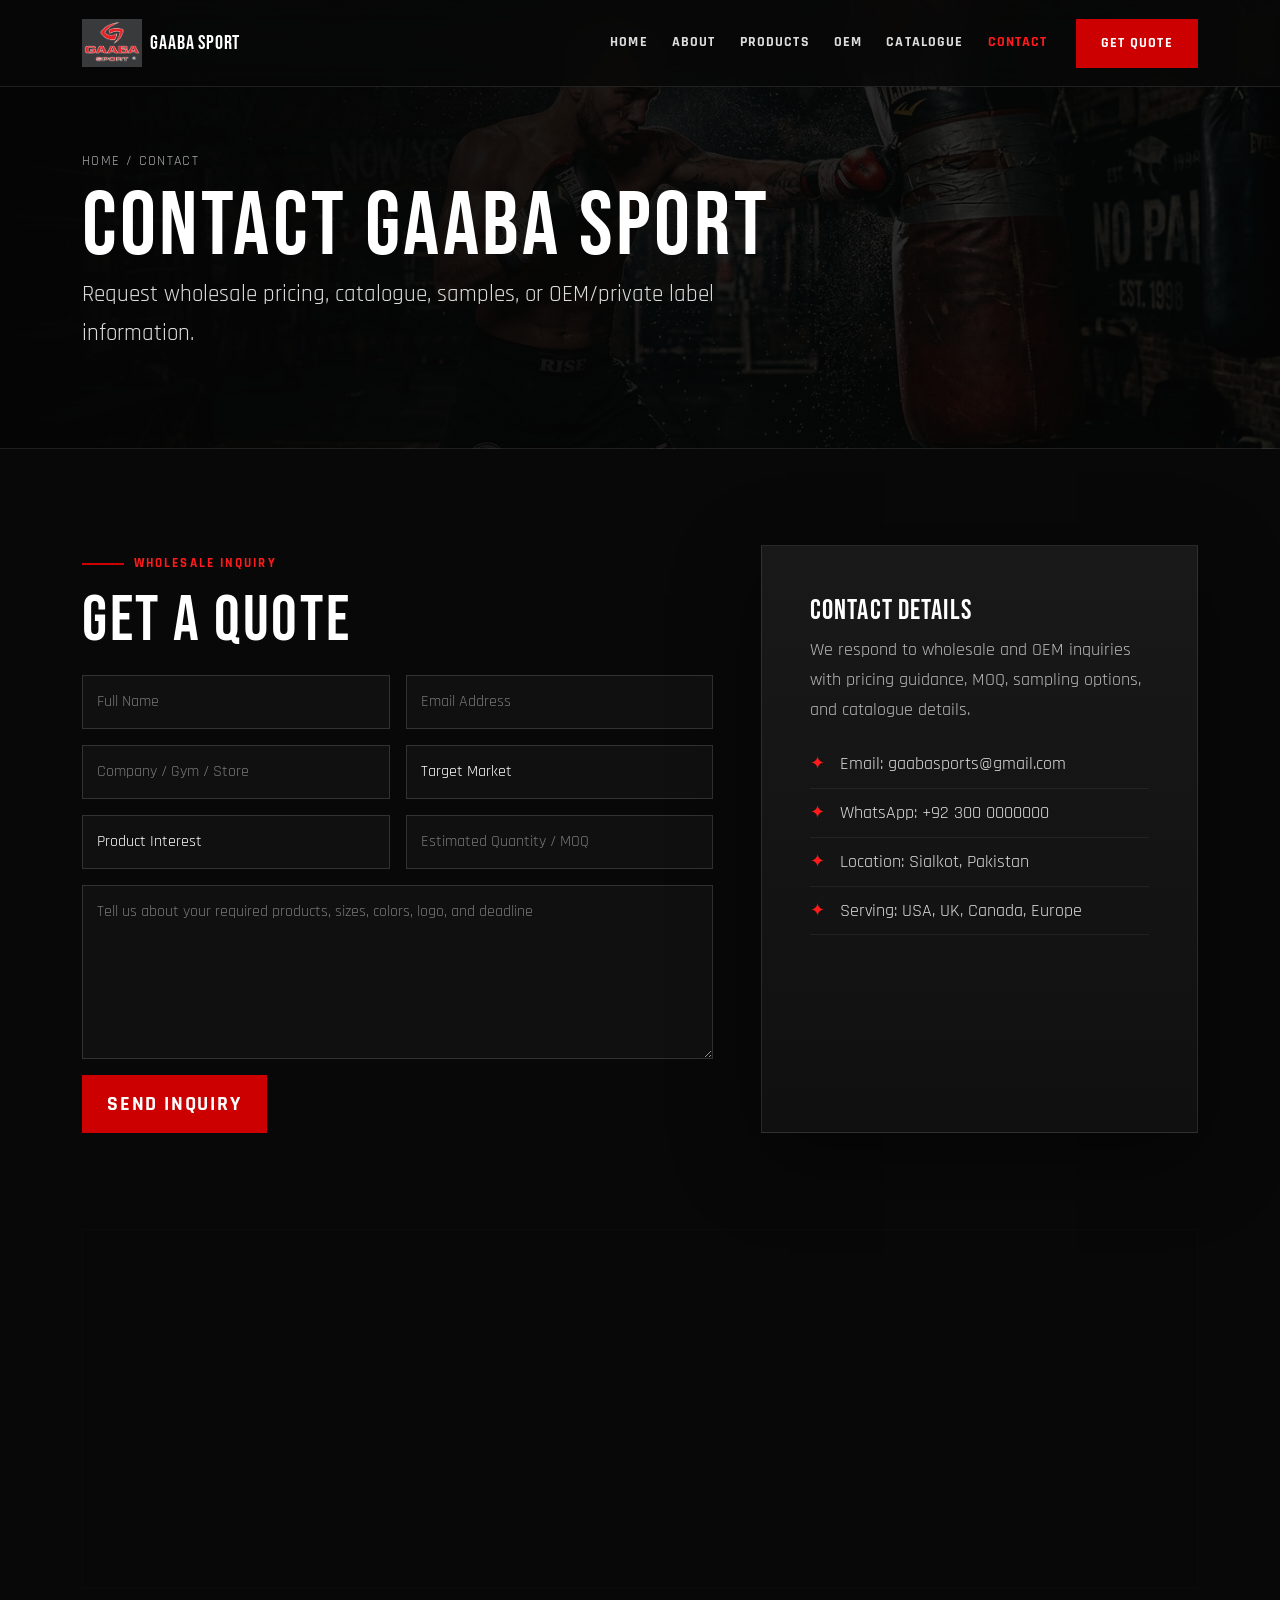
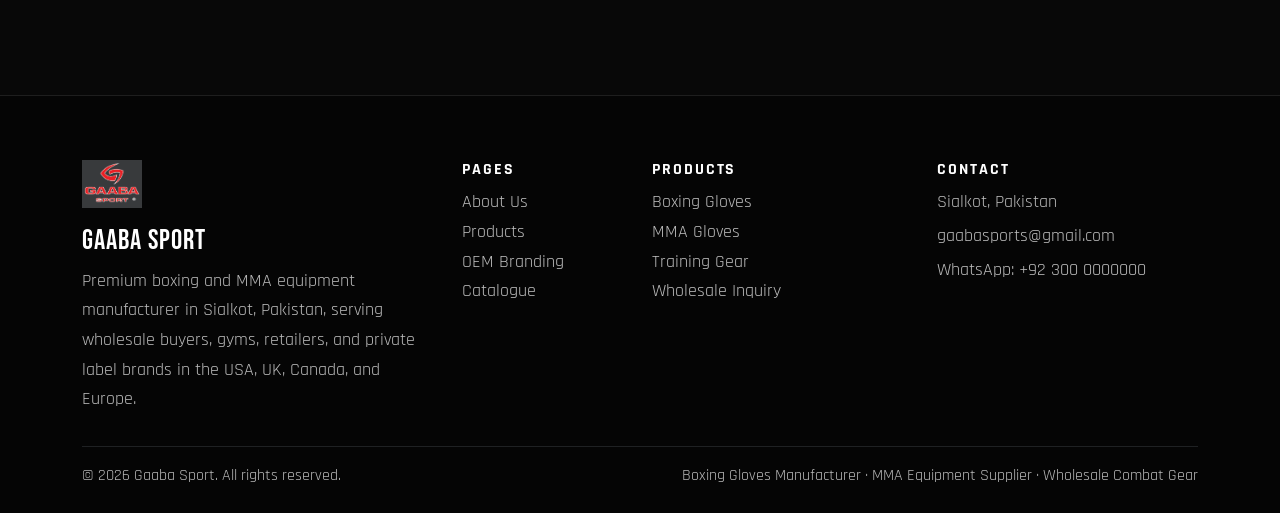
==== contact.html @ f92adbb5 "Add files via upload" ====
<!doctype html>
<html lang="en">
<head><meta charset="utf-8"><meta name="viewport" content="width=device-width, initial-scale=1"><link rel="icon" href="img/logo.png"><link rel="preconnect" href="https://fonts.googleapis.com"><link rel="preconnect" href="https://fonts.gstatic.com" crossorigin><link href="https://fonts.googleapis.com/css2?family=Bebas+Neue&family=Crimson+Pro:ital,wght@0,400;0,600;1,400&family=Rajdhani:wght@400;500;600;700&display=swap" rel="stylesheet"><link href="https://cdn.jsdelivr.net/npm/bootstrap@5.3.3/dist/css/bootstrap.min.css" rel="stylesheet"><link rel="stylesheet" href="css/style.css"><title>Contact Gaaba Sport | Wholesale Boxing Gear Inquiry</title><meta name="description" content="Contact Gaaba Sport for wholesale boxing gloves, MMA equipment supplier pricing, catalogue, samples, MOQ, and OEM branding inquiries."></head>
<body><nav class="navbar navbar-expand-lg fixed-top navbar-dark"><div class="container"><a class="navbar-brand d-flex align-items-center gap-2" href="index.html"><img src="img/logo.png" class="logo" alt="Gaaba Sport logo"><span>Gaaba Sport</span></a><button class="navbar-toggler" type="button" data-bs-toggle="collapse" data-bs-target="#nav"><span class="navbar-toggler-icon"></span></button><div class="collapse navbar-collapse" id="nav"><ul class="navbar-nav ms-auto align-items-lg-center"><li class="nav-item"><a class="nav-link" href="index.html">Home</a></li><li class="nav-item"><a class="nav-link" href="about.html">About</a></li><li class="nav-item"><a class="nav-link" href="products.html">Products</a></li><li class="nav-item"><a class="nav-link" href="oem.html">OEM</a></li><li class="nav-item"><a class="nav-link" href="catalogue.html">Catalogue</a></li><li class="nav-item"><a class="nav-link" href="contact.html">Contact</a></li><li class="nav-item ms-lg-3"><a class="btn btn-gs btn-sm" href="contact.html">Get Quote</a></li></ul></div></div></nav><header class="page-hero"><div class="container"><div class="crumb">Home / Contact</div><h1 class="display-title mt-3">Contact Gaaba Sport</h1><p class="lead-xl col-lg-8">Request wholesale pricing, catalogue, samples, or OEM/private label information.</p></div></header><section class="section"><div class="container"><div class="row g-5"><div class="col-lg-7"><span class="eyebrow">Wholesale Inquiry</span><h2 class="section-title mt-3">Get a quote</h2><form class="row g-3 mt-2"><div class="col-md-6"><input class="form-control" placeholder="Full Name" required></div><div class="col-md-6"><input type="email" class="form-control" placeholder="Email Address" required></div><div class="col-md-6"><input class="form-control" placeholder="Company / Gym / Store"></div><div class="col-md-6"><select class="form-select"><option selected>Target Market</option><option>USA</option><option>UK</option><option>Canada</option><option>Europe</option><option>Other</option></select></div><div class="col-md-6"><select class="form-select"><option selected>Product Interest</option><option>Boxing Gloves</option><option>MMA Gloves</option><option>Training Gear</option><option>OEM Custom Branding</option></select></div><div class="col-md-6"><input class="form-control" placeholder="Estimated Quantity / MOQ"></div><div class="col-12"><textarea class="form-control" rows="6" placeholder="Tell us about your required products, sizes, colors, logo, and deadline"></textarea></div><div class="col-12"><button type="submit" class="btn btn-gs btn-lg">Send Inquiry</button></div></form></div><div class="col-lg-5"><div class="card-gs p-4 p-lg-5"><h3>Contact Details</h3><p class="text-muted2">We respond to wholesale and OEM inquiries with pricing guidance, MOQ, sampling options, and catalogue details.</p><ul class="feature-list"><li>Email: <a href="mailto:gaabasports@gmail.com">gaabasports@gmail.com</a></li><li>WhatsApp: <a href="https://wa.me/923000000000">+92 300 0000000</a></li><li>Location: Sialkot, Pakistan</li><li>Serving: USA, UK, Canada, Europe</li></ul></div></div></div></div></section><section class="section pt-0"><div class="container"><iframe class="map w-100" loading="lazy" allowfullscreen src="https://www.google.com/maps?q=Sialkot%2C%20Pakistan&output=embed" title="Gaaba Sport Sialkot Pakistan map"></iframe></div></section><footer class="footer"><div class="container"><div class="row g-4"><div class="col-lg-4"><img src="img/logo.png" class="logo mb-3" alt="Gaaba Sport logo"><h3 class="font-display">Gaaba Sport</h3><p class="text-muted2">Premium boxing and MMA equipment manufacturer in Sialkot, Pakistan, serving wholesale buyers, gyms, retailers, and private label brands in the USA, UK, Canada, and Europe.</p></div><div class="col-6 col-lg-2"><h6 class="small-title">Pages</h6><p><a href="about.html">About Us</a><br><a href="products.html">Products</a><br><a href="oem.html">OEM Branding</a><br><a href="catalogue.html">Catalogue</a></p></div><div class="col-6 col-lg-3"><h6 class="small-title">Products</h6><p><a href="products.html#boxing">Boxing Gloves</a><br><a href="products.html#mma">MMA Gloves</a><br><a href="products.html#training">Training Gear</a><br><a href="contact.html">Wholesale Inquiry</a></p></div><div class="col-lg-3"><h6 class="small-title">Contact</h6><p class="text-muted2 mb-1">Sialkot, Pakistan</p><p class="mb-1"><a href="mailto:gaabasports@gmail.com">gaabasports@gmail.com</a></p><p><a href="https://wa.me/923000000000">WhatsApp: +92 300 0000000</a></p></div></div><hr class="border-secondary"><div class="d-flex flex-column flex-md-row justify-content-between small text-muted2"><span>© 2026 Gaaba Sport. All rights reserved.</span><span>Boxing Gloves Manufacturer · MMA Equipment Supplier · Wholesale Combat Gear</span></div></div></footer><script src="https://cdn.jsdelivr.net/npm/bootstrap@5.3.3/dist/js/bootstrap.bundle.min.js"></script><script>document.querySelectorAll('.nav-link').forEach(a=>{const p=location.pathname.split('/').pop()||'index.html';if(a.getAttribute('href')===p)a.classList.add('active')})</script></body>
</html>
---- css/style.css ----
/* Gaaba Sport — Premium Combat Sports Website */
:root{--bg:#080808;--bg2:#111;--card:#151515;--muted:#b9b9b9;--text:#fff;--red:#CC0000;--red2:#ff1b1b;--line:rgba(255,255,255,.1);--gold:#c9a45c;--shadow:0 24px 80px rgba(0,0,0,.45)}
*{box-sizing:border-box}html{scroll-behavior:smooth}body{margin:0;background:var(--bg);color:var(--text);font-family:'Rajdhani',sans-serif;font-size:18px;line-height:1.65;overflow-x:hidden}a{color:inherit;text-decoration:none}img{max-width:100%;height:auto}.font-display,h1,h2,h3,h4,.navbar-brand{font-family:'Bebas Neue',sans-serif;letter-spacing:.04em}.font-serif{font-family:'Crimson Pro',serif}.text-red{color:var(--red2)}.text-muted2{color:var(--muted)}.section{padding:96px 0}.section-sm{padding:64px 0}.eyebrow{display:inline-flex;gap:10px;align-items:center;color:var(--red2);text-transform:uppercase;font-weight:700;letter-spacing:.16em;font-size:.82rem}.eyebrow:before{content:"";width:42px;height:2px;background:var(--red)}.display-title{font-size:clamp(3rem,7vw,6.8rem);line-height:.88;text-transform:uppercase}.section-title{font-size:clamp(2.4rem,5vw,4.4rem);line-height:.95;text-transform:uppercase}.lead-xl{font-size:clamp(1.15rem,2vw,1.45rem);color:#ddd}.navbar{background:rgba(8,8,8,.82);backdrop-filter:blur(16px);border-bottom:1px solid var(--line);padding:14px 0}.navbar .nav-link{font-weight:700;text-transform:uppercase;letter-spacing:.08em;color:#ddd!important;font-size:.9rem;margin:0 4px}.navbar .nav-link:hover,.navbar .nav-link.active{color:var(--red2)!important}.logo{height:48px;width:auto}.btn-gs{border:1px solid var(--red);background:var(--red);color:#fff;border-radius:0;padding:13px 24px;font-weight:800;text-transform:uppercase;letter-spacing:.09em;transition:.25s}.btn-gs:hover{background:#fff;border-color:#fff;color:#090909;transform:translateY(-2px)}.btn-outline-gs{border:1px solid rgba(255,255,255,.28);background:transparent;color:#fff;border-radius:0;padding:13px 24px;font-weight:800;text-transform:uppercase;letter-spacing:.09em;transition:.25s}.btn-outline-gs:hover{border-color:var(--red);background:var(--red);color:#fff;transform:translateY(-2px)}.hero{min-height:92vh;display:flex;align-items:center;position:relative;background:linear-gradient(90deg,rgba(0,0,0,.95),rgba(0,0,0,.68),rgba(0,0,0,.25)),url('../img/hero-bg.jpg') center/cover no-repeat}.hero:after{content:"";position:absolute;inset:auto 0 0;height:160px;background:linear-gradient(transparent,var(--bg))}.hero .container{position:relative;z-index:2}.stat{border-left:2px solid var(--red);padding-left:18px}.stat strong{font-family:'Bebas Neue';font-size:3rem;line-height:1}.card-gs{background:linear-gradient(180deg,#191919,#101010);border:1px solid var(--line);box-shadow:var(--shadow);height:100%;transition:.3s}.card-gs:hover{transform:translateY(-8px);border-color:rgba(204,0,0,.55)}.product-img{aspect-ratio:1/1;background:radial-gradient(circle at center,#2b2b2b,#0d0d0d);display:flex;align-items:center;justify-content:center;overflow:hidden;border-bottom:1px solid var(--line)}.product-img img{width:88%;height:88%;object-fit:contain;transition:.35s}.card-gs:hover .product-img img{transform:scale(1.06)}.badge-moq{background:rgba(204,0,0,.16);color:#ff3c3c;border:1px solid rgba(204,0,0,.45);font-weight:800;letter-spacing:.08em}.feature-list{list-style:none;padding:0;margin:0}.feature-list li{padding:9px 0 9px 30px;position:relative;border-bottom:1px solid rgba(255,255,255,.06);color:#ddd}.feature-list li:before{content:"✦";position:absolute;left:0;color:var(--red2)}.cta-band{background:linear-gradient(135deg,rgba(204,0,0,.9),rgba(70,0,0,.9)),url('../img/cta-bg.jpg') center/cover;border:1px solid rgba(255,255,255,.12);box-shadow:var(--shadow)}.page-hero{padding:150px 0 80px;background:linear-gradient(90deg,#050505,rgba(5,5,5,.78)),url('../img/page-hero.jpg') center/cover no-repeat;border-bottom:1px solid var(--line)}.crumb{color:#aaa;text-transform:uppercase;letter-spacing:.1em;font-size:.85rem}.icon-box{width:54px;height:54px;border:1px solid rgba(204,0,0,.6);display:grid;place-items:center;color:var(--red2);font-size:1.35rem}.form-control,.form-select{background:#101010;border:1px solid rgba(255,255,255,.14);border-radius:0;color:#fff;padding:14px}.form-control:focus,.form-select:focus{background:#101010;color:#fff;border-color:var(--red);box-shadow:0 0 0 .2rem rgba(204,0,0,.18)}.form-control::placeholder{color:#777}.footer{background:#050505;border-top:1px solid var(--line);padding:64px 0 24px}.footer a{color:#bbb}.footer a:hover{color:var(--red2)}.small-title{text-transform:uppercase;letter-spacing:.12em;font-weight:800;color:#fff}.step{counter-increment:step;position:relative;padding-left:72px}.step:before{content:counter(step,decimal-leading-zero);position:absolute;left:0;top:0;font-family:'Bebas Neue';font-size:2.8rem;color:var(--red2);line-height:1}.table-dark-gs{--bs-table-bg:#101010;--bs-table-border-color:rgba(255,255,255,.12);color:#ddd}.map{min-height:360px;border:1px solid var(--line);filter:grayscale(1) invert(.9) contrast(.9)}@media(max-width:991px){.section{padding:72px 0}.hero{min-height:780px}.navbar-collapse{padding:18px 0}.display-title{font-size:4.2rem}.logo{height:42px}}@media(max-width:575px){body{font-size:16px}.display-title{font-size:3.35rem}.section-title{font-size:2.7rem}.btn-gs,.btn-outline-gs{width:100%;text-align:center;margin-bottom:10px}.page-hero{padding-top:125px}.hero{min-height:720px}}
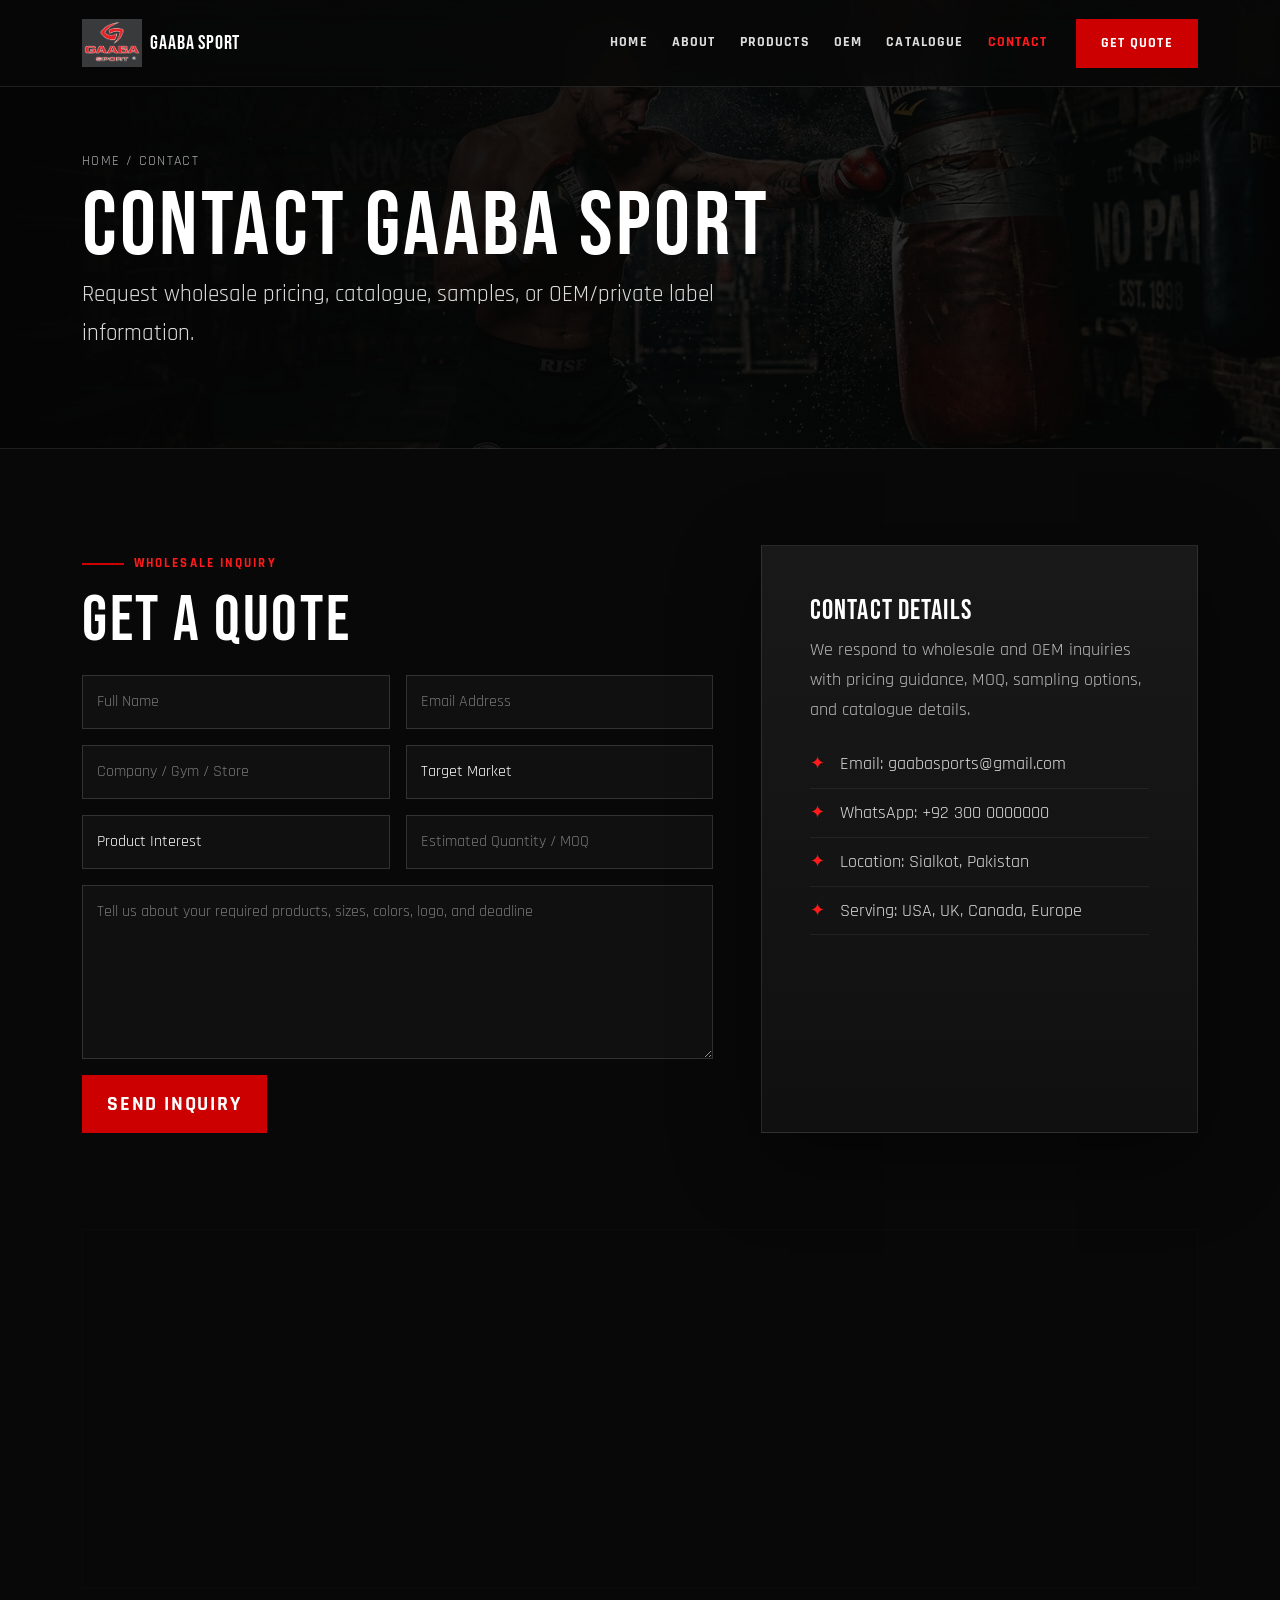
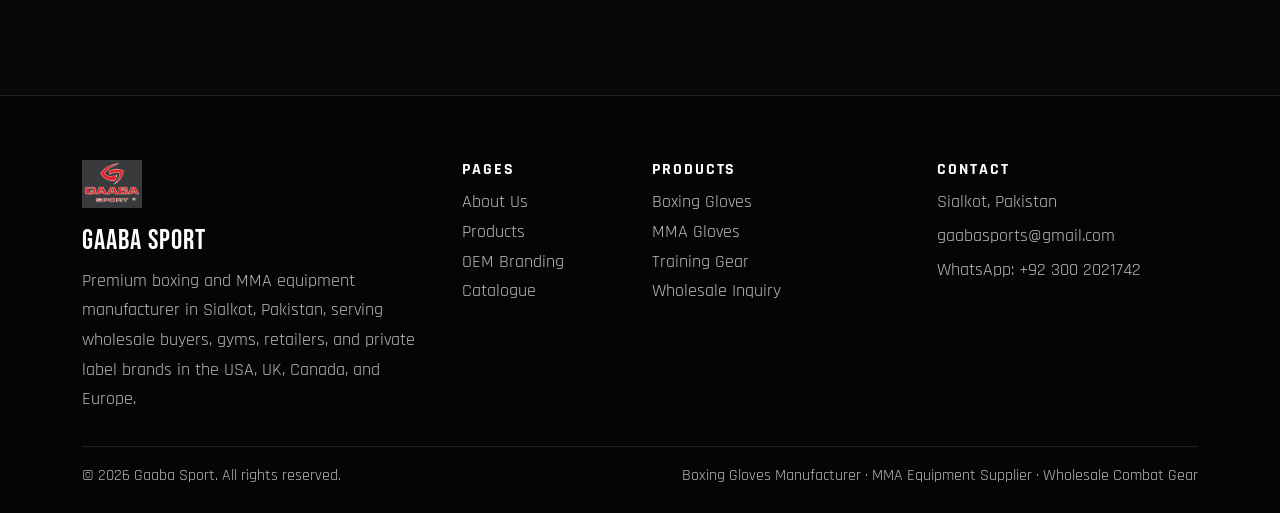
==== commit 1622b475: "Update contact.html" ====
--- a/contact.html
+++ b/contact.html
@@ -1,5 +1,5 @@
 <!doctype html>
 <html lang="en">
 <head><meta charset="utf-8"><meta name="viewport" content="width=device-width, initial-scale=1"><link rel="icon" href="img/logo.png"><link rel="preconnect" href="https://fonts.googleapis.com"><link rel="preconnect" href="https://fonts.gstatic.com" crossorigin><link href="https://fonts.googleapis.com/css2?family=Bebas+Neue&family=Crimson+Pro:ital,wght@0,400;0,600;1,400&family=Rajdhani:wght@400;500;600;700&display=swap" rel="stylesheet"><link href="https://cdn.jsdelivr.net/npm/bootstrap@5.3.3/dist/css/bootstrap.min.css" rel="stylesheet"><link rel="stylesheet" href="css/style.css"><title>Contact Gaaba Sport | Wholesale Boxing Gear Inquiry</title><meta name="description" content="Contact Gaaba Sport for wholesale boxing gloves, MMA equipment supplier pricing, catalogue, samples, MOQ, and OEM branding inquiries."></head>
-<body><nav class="navbar navbar-expand-lg fixed-top navbar-dark"><div class="container"><a class="navbar-brand d-flex align-items-center gap-2" href="index.html"><img src="img/logo.png" class="logo" alt="Gaaba Sport logo"><span>Gaaba Sport</span></a><button class="navbar-toggler" type="button" data-bs-toggle="collapse" data-bs-target="#nav"><span class="navbar-toggler-icon"></span></button><div class="collapse navbar-collapse" id="nav"><ul class="navbar-nav ms-auto align-items-lg-center"><li class="nav-item"><a class="nav-link" href="index.html">Home</a></li><li class="nav-item"><a class="nav-link" href="about.html">About</a></li><li class="nav-item"><a class="nav-link" href="products.html">Products</a></li><li class="nav-item"><a class="nav-link" href="oem.html">OEM</a></li><li class="nav-item"><a class="nav-link" href="catalogue.html">Catalogue</a></li><li class="nav-item"><a class="nav-link" href="contact.html">Contact</a></li><li class="nav-item ms-lg-3"><a class="btn btn-gs btn-sm" href="contact.html">Get Quote</a></li></ul></div></div></nav><header class="page-hero"><div class="container"><div class="crumb">Home / Contact</div><h1 class="display-title mt-3">Contact Gaaba Sport</h1><p class="lead-xl col-lg-8">Request wholesale pricing, catalogue, samples, or OEM/private label information.</p></div></header><section class="section"><div class="container"><div class="row g-5"><div class="col-lg-7"><span class="eyebrow">Wholesale Inquiry</span><h2 class="section-title mt-3">Get a quote</h2><form class="row g-3 mt-2"><div class="col-md-6"><input class="form-control" placeholder="Full Name" required></div><div class="col-md-6"><input type="email" class="form-control" placeholder="Email Address" required></div><div class="col-md-6"><input class="form-control" placeholder="Company / Gym / Store"></div><div class="col-md-6"><select class="form-select"><option selected>Target Market</option><option>USA</option><option>UK</option><option>Canada</option><option>Europe</option><option>Other</option></select></div><div class="col-md-6"><select class="form-select"><option selected>Product Interest</option><option>Boxing Gloves</option><option>MMA Gloves</option><option>Training Gear</option><option>OEM Custom Branding</option></select></div><div class="col-md-6"><input class="form-control" placeholder="Estimated Quantity / MOQ"></div><div class="col-12"><textarea class="form-control" rows="6" placeholder="Tell us about your required products, sizes, colors, logo, and deadline"></textarea></div><div class="col-12"><button type="submit" class="btn btn-gs btn-lg">Send Inquiry</button></div></form></div><div class="col-lg-5"><div class="card-gs p-4 p-lg-5"><h3>Contact Details</h3><p class="text-muted2">We respond to wholesale and OEM inquiries with pricing guidance, MOQ, sampling options, and catalogue details.</p><ul class="feature-list"><li>Email: <a href="mailto:gaabasports@gmail.com">gaabasports@gmail.com</a></li><li>WhatsApp: <a href="https://wa.me/923000000000">+92 300 0000000</a></li><li>Location: Sialkot, Pakistan</li><li>Serving: USA, UK, Canada, Europe</li></ul></div></div></div></div></section><section class="section pt-0"><div class="container"><iframe class="map w-100" loading="lazy" allowfullscreen src="https://www.google.com/maps?q=Sialkot%2C%20Pakistan&output=embed" title="Gaaba Sport Sialkot Pakistan map"></iframe></div></section><footer class="footer"><div class="container"><div class="row g-4"><div class="col-lg-4"><img src="img/logo.png" class="logo mb-3" alt="Gaaba Sport logo"><h3 class="font-display">Gaaba Sport</h3><p class="text-muted2">Premium boxing and MMA equipment manufacturer in Sialkot, Pakistan, serving wholesale buyers, gyms, retailers, and private label brands in the USA, UK, Canada, and Europe.</p></div><div class="col-6 col-lg-2"><h6 class="small-title">Pages</h6><p><a href="about.html">About Us</a><br><a href="products.html">Products</a><br><a href="oem.html">OEM Branding</a><br><a href="catalogue.html">Catalogue</a></p></div><div class="col-6 col-lg-3"><h6 class="small-title">Products</h6><p><a href="products.html#boxing">Boxing Gloves</a><br><a href="products.html#mma">MMA Gloves</a><br><a href="products.html#training">Training Gear</a><br><a href="contact.html">Wholesale Inquiry</a></p></div><div class="col-lg-3"><h6 class="small-title">Contact</h6><p class="text-muted2 mb-1">Sialkot, Pakistan</p><p class="mb-1"><a href="mailto:gaabasports@gmail.com">gaabasports@gmail.com</a></p><p><a href="https://wa.me/923000000000">WhatsApp: +92 300 0000000</a></p></div></div><hr class="border-secondary"><div class="d-flex flex-column flex-md-row justify-content-between small text-muted2"><span>© 2026 Gaaba Sport. All rights reserved.</span><span>Boxing Gloves Manufacturer · MMA Equipment Supplier · Wholesale Combat Gear</span></div></div></footer><script src="https://cdn.jsdelivr.net/npm/bootstrap@5.3.3/dist/js/bootstrap.bundle.min.js"></script><script>document.querySelectorAll('.nav-link').forEach(a=>{const p=location.pathname.split('/').pop()||'index.html';if(a.getAttribute('href')===p)a.classList.add('active')})</script></body>
-</html>+<body><nav class="navbar navbar-expand-lg fixed-top navbar-dark"><div class="container"><a class="navbar-brand d-flex align-items-center gap-2" href="index.html"><img src="img/logo.png" class="logo" alt="Gaaba Sport logo"><span>Gaaba Sport</span></a><button class="navbar-toggler" type="button" data-bs-toggle="collapse" data-bs-target="#nav"><span class="navbar-toggler-icon"></span></button><div class="collapse navbar-collapse" id="nav"><ul class="navbar-nav ms-auto align-items-lg-center"><li class="nav-item"><a class="nav-link" href="index.html">Home</a></li><li class="nav-item"><a class="nav-link" href="about.html">About</a></li><li class="nav-item"><a class="nav-link" href="products.html">Products</a></li><li class="nav-item"><a class="nav-link" href="oem.html">OEM</a></li><li class="nav-item"><a class="nav-link" href="catalogue.html">Catalogue</a></li><li class="nav-item"><a class="nav-link" href="contact.html">Contact</a></li><li class="nav-item ms-lg-3"><a class="btn btn-gs btn-sm" href="contact.html">Get Quote</a></li></ul></div></div></nav><header class="page-hero"><div class="container"><div class="crumb">Home / Contact</div><h1 class="display-title mt-3">Contact Gaaba Sport</h1><p class="lead-xl col-lg-8">Request wholesale pricing, catalogue, samples, or OEM/private label information.</p></div></header><section class="section"><div class="container"><div class="row g-5"><div class="col-lg-7"><span class="eyebrow">Wholesale Inquiry</span><h2 class="section-title mt-3">Get a quote</h2><form class="row g-3 mt-2"><div class="col-md-6"><input class="form-control" placeholder="Full Name" required></div><div class="col-md-6"><input type="email" class="form-control" placeholder="Email Address" required></div><div class="col-md-6"><input class="form-control" placeholder="Company / Gym / Store"></div><div class="col-md-6"><select class="form-select"><option selected>Target Market</option><option>USA</option><option>UK</option><option>Canada</option><option>Europe</option><option>Other</option></select></div><div class="col-md-6"><select class="form-select"><option selected>Product Interest</option><option>Boxing Gloves</option><option>MMA Gloves</option><option>Training Gear</option><option>OEM Custom Branding</option></select></div><div class="col-md-6"><input class="form-control" placeholder="Estimated Quantity / MOQ"></div><div class="col-12"><textarea class="form-control" rows="6" placeholder="Tell us about your required products, sizes, colors, logo, and deadline"></textarea></div><div class="col-12"><button type="submit" class="btn btn-gs btn-lg">Send Inquiry</button></div></form></div><div class="col-lg-5"><div class="card-gs p-4 p-lg-5"><h3>Contact Details</h3><p class="text-muted2">We respond to wholesale and OEM inquiries with pricing guidance, MOQ, sampling options, and catalogue details.</p><ul class="feature-list"><li>Email: <a href="mailto:gaabasports@gmail.com">gaabasports@gmail.com</a></li><li>WhatsApp: <a href="https://wa.me/923000000000">+92 300 0000000</a></li><li>Location: Sialkot, Pakistan</li><li>Serving: USA, UK, Canada, Europe</li></ul></div></div></div></div></section><section class="section pt-0"><div class="container"><iframe class="map w-100" loading="lazy" allowfullscreen src="https://www.google.com/maps?q=Sialkot%2C%20Pakistan&output=embed" title="Gaaba Sport Sialkot Pakistan map"></iframe></div></section><footer class="footer"><div class="container"><div class="row g-4"><div class="col-lg-4"><img src="img/logo.png" class="logo mb-3" alt="Gaaba Sport logo"><h3 class="font-display">Gaaba Sport</h3><p class="text-muted2">Premium boxing and MMA equipment manufacturer in Sialkot, Pakistan, serving wholesale buyers, gyms, retailers, and private label brands in the USA, UK, Canada, and Europe.</p></div><div class="col-6 col-lg-2"><h6 class="small-title">Pages</h6><p><a href="about.html">About Us</a><br><a href="products.html">Products</a><br><a href="oem.html">OEM Branding</a><br><a href="catalogue.html">Catalogue</a></p></div><div class="col-6 col-lg-3"><h6 class="small-title">Products</h6><p><a href="products.html#boxing">Boxing Gloves</a><br><a href="products.html#mma">MMA Gloves</a><br><a href="products.html#training">Training Gear</a><br><a href="contact.html">Wholesale Inquiry</a></p></div><div class="col-lg-3"><h6 class="small-title">Contact</h6><p class="text-muted2 mb-1">Sialkot, Pakistan</p><p class="mb-1"><a href="mailto:gaabasports@gmail.com">gaabasports@gmail.com</a></p><p><a href="https://wa.me/923002021742">WhatsApp: +92 300 2021742</a></p></div></div><hr class="border-secondary"><div class="d-flex flex-column flex-md-row justify-content-between small text-muted2"><span>© 2026 Gaaba Sport. All rights reserved.</span><span>Boxing Gloves Manufacturer · MMA Equipment Supplier · Wholesale Combat Gear</span></div></div></footer><script src="https://cdn.jsdelivr.net/npm/bootstrap@5.3.3/dist/js/bootstrap.bundle.min.js"></script><script>document.querySelectorAll('.nav-link').forEach(a=>{const p=location.pathname.split('/').pop()||'index.html';if(a.getAttribute('href')===p)a.classList.add('active')})</script></body>
+</html>
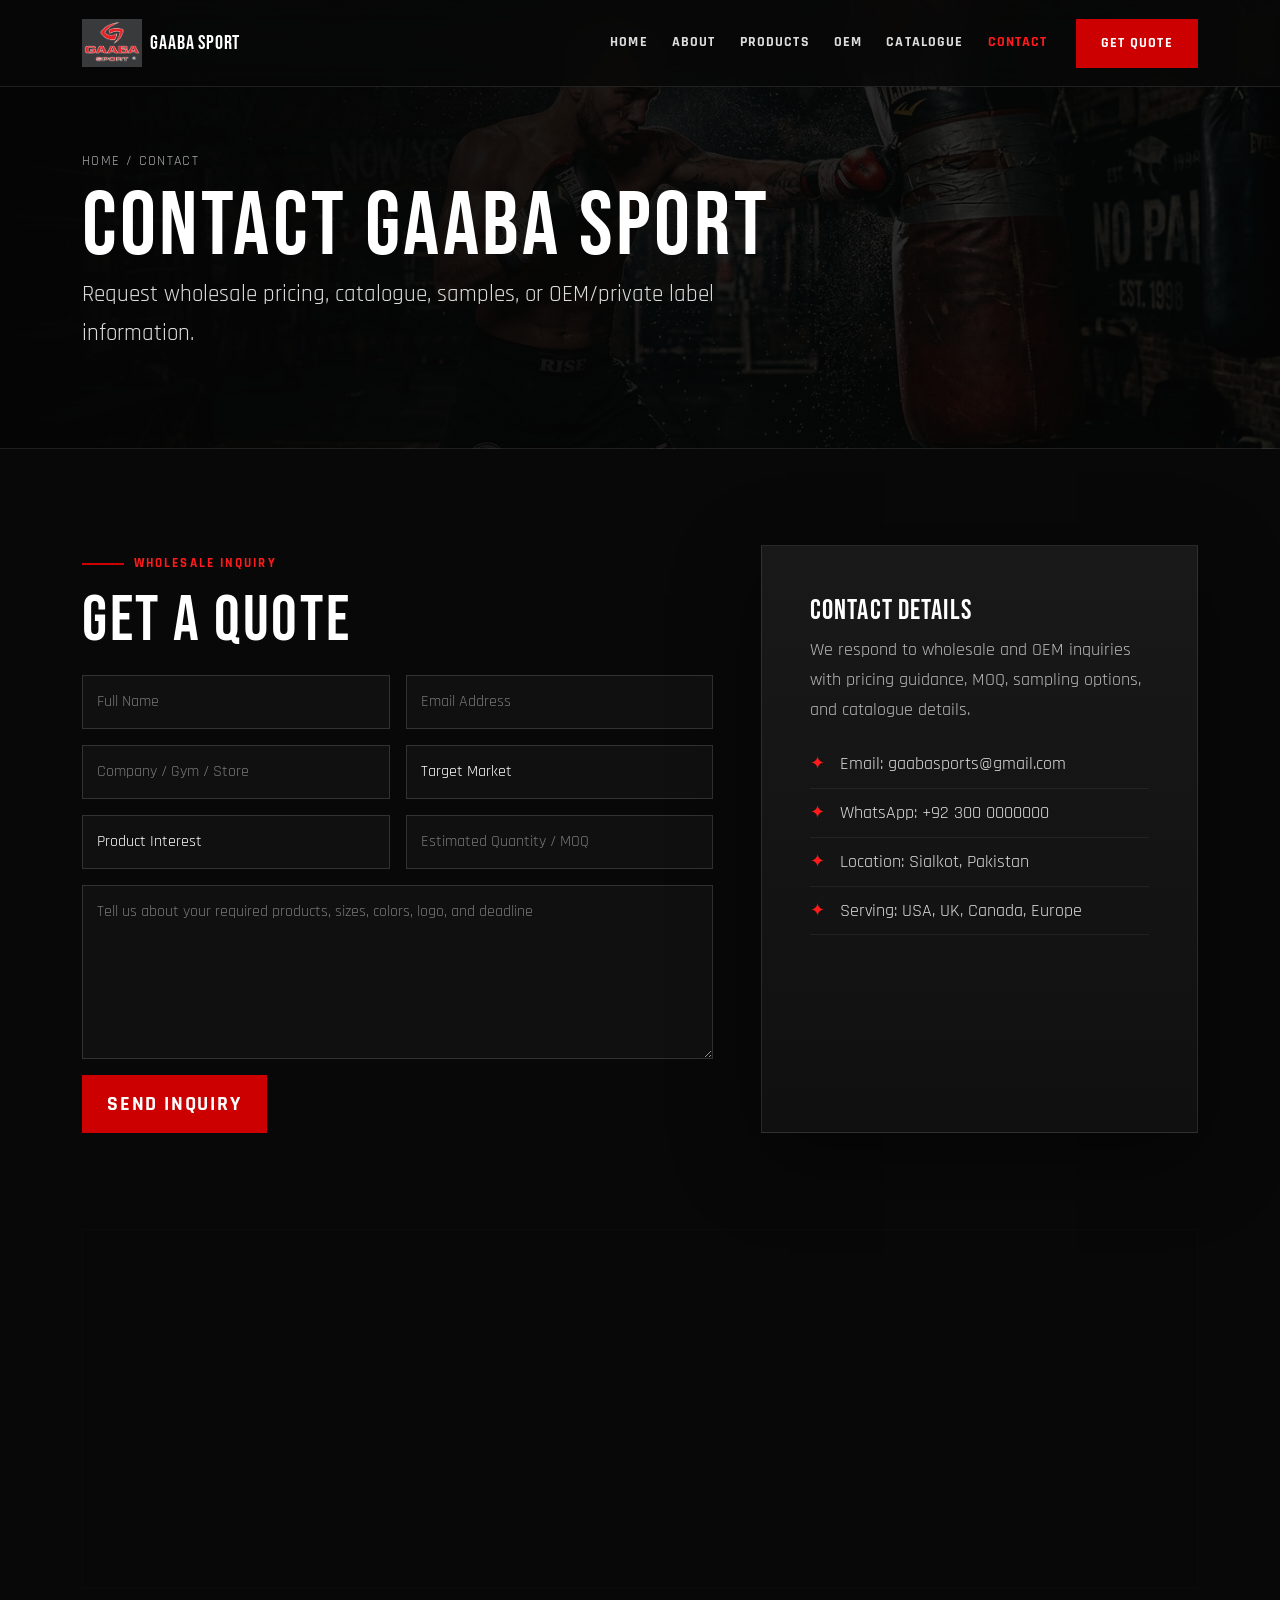
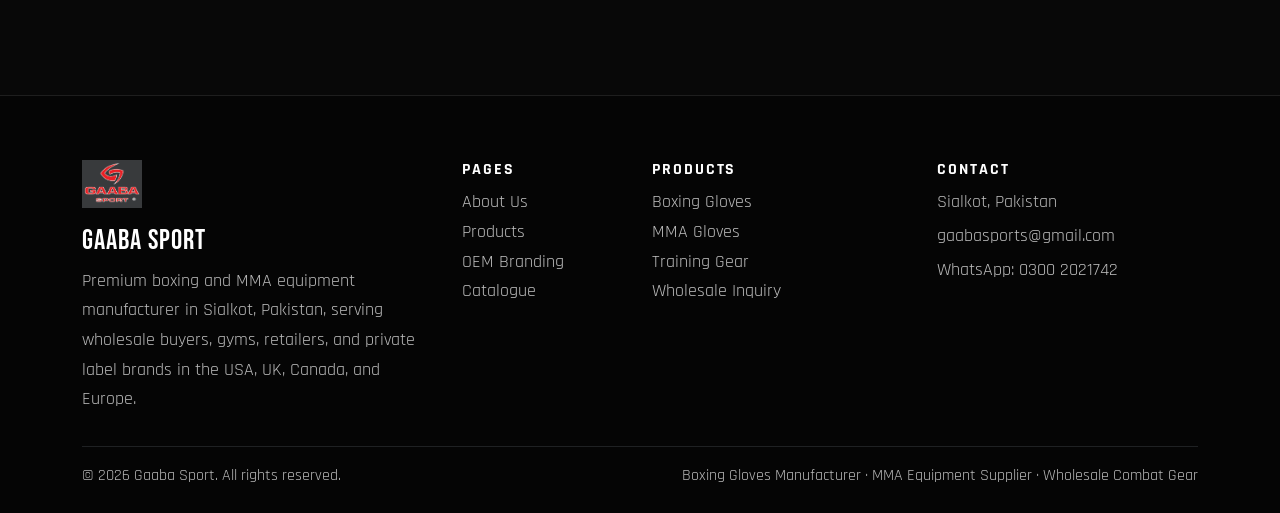
==== commit 3372d874: "Update contact.html" ====
--- a/contact.html
+++ b/contact.html
@@ -1,5 +1,9 @@
 <!doctype html>
 <html lang="en">
 <head><meta charset="utf-8"><meta name="viewport" content="width=device-width, initial-scale=1"><link rel="icon" href="img/logo.png"><link rel="preconnect" href="https://fonts.googleapis.com"><link rel="preconnect" href="https://fonts.gstatic.com" crossorigin><link href="https://fonts.googleapis.com/css2?family=Bebas+Neue&family=Crimson+Pro:ital,wght@0,400;0,600;1,400&family=Rajdhani:wght@400;500;600;700&display=swap" rel="stylesheet"><link href="https://cdn.jsdelivr.net/npm/bootstrap@5.3.3/dist/css/bootstrap.min.css" rel="stylesheet"><link rel="stylesheet" href="css/style.css"><title>Contact Gaaba Sport | Wholesale Boxing Gear Inquiry</title><meta name="description" content="Contact Gaaba Sport for wholesale boxing gloves, MMA equipment supplier pricing, catalogue, samples, MOQ, and OEM branding inquiries."></head>
-<body><nav class="navbar navbar-expand-lg fixed-top navbar-dark"><div class="container"><a class="navbar-brand d-flex align-items-center gap-2" href="index.html"><img src="img/logo.png" class="logo" alt="Gaaba Sport logo"><span>Gaaba Sport</span></a><button class="navbar-toggler" type="button" data-bs-toggle="collapse" data-bs-target="#nav"><span class="navbar-toggler-icon"></span></button><div class="collapse navbar-collapse" id="nav"><ul class="navbar-nav ms-auto align-items-lg-center"><li class="nav-item"><a class="nav-link" href="index.html">Home</a></li><li class="nav-item"><a class="nav-link" href="about.html">About</a></li><li class="nav-item"><a class="nav-link" href="products.html">Products</a></li><li class="nav-item"><a class="nav-link" href="oem.html">OEM</a></li><li class="nav-item"><a class="nav-link" href="catalogue.html">Catalogue</a></li><li class="nav-item"><a class="nav-link" href="contact.html">Contact</a></li><li class="nav-item ms-lg-3"><a class="btn btn-gs btn-sm" href="contact.html">Get Quote</a></li></ul></div></div></nav><header class="page-hero"><div class="container"><div class="crumb">Home / Contact</div><h1 class="display-title mt-3">Contact Gaaba Sport</h1><p class="lead-xl col-lg-8">Request wholesale pricing, catalogue, samples, or OEM/private label information.</p></div></header><section class="section"><div class="container"><div class="row g-5"><div class="col-lg-7"><span class="eyebrow">Wholesale Inquiry</span><h2 class="section-title mt-3">Get a quote</h2><form class="row g-3 mt-2"><div class="col-md-6"><input class="form-control" placeholder="Full Name" required></div><div class="col-md-6"><input type="email" class="form-control" placeholder="Email Address" required></div><div class="col-md-6"><input class="form-control" placeholder="Company / Gym / Store"></div><div class="col-md-6"><select class="form-select"><option selected>Target Market</option><option>USA</option><option>UK</option><option>Canada</option><option>Europe</option><option>Other</option></select></div><div class="col-md-6"><select class="form-select"><option selected>Product Interest</option><option>Boxing Gloves</option><option>MMA Gloves</option><option>Training Gear</option><option>OEM Custom Branding</option></select></div><div class="col-md-6"><input class="form-control" placeholder="Estimated Quantity / MOQ"></div><div class="col-12"><textarea class="form-control" rows="6" placeholder="Tell us about your required products, sizes, colors, logo, and deadline"></textarea></div><div class="col-12"><button type="submit" class="btn btn-gs btn-lg">Send Inquiry</button></div></form></div><div class="col-lg-5"><div class="card-gs p-4 p-lg-5"><h3>Contact Details</h3><p class="text-muted2">We respond to wholesale and OEM inquiries with pricing guidance, MOQ, sampling options, and catalogue details.</p><ul class="feature-list"><li>Email: <a href="mailto:gaabasports@gmail.com">gaabasports@gmail.com</a></li><li>WhatsApp: <a href="https://wa.me/923000000000">+92 300 0000000</a></li><li>Location: Sialkot, Pakistan</li><li>Serving: USA, UK, Canada, Europe</li></ul></div></div></div></div></section><section class="section pt-0"><div class="container"><iframe class="map w-100" loading="lazy" allowfullscreen src="https://www.google.com/maps?q=Sialkot%2C%20Pakistan&output=embed" title="Gaaba Sport Sialkot Pakistan map"></iframe></div></section><footer class="footer"><div class="container"><div class="row g-4"><div class="col-lg-4"><img src="img/logo.png" class="logo mb-3" alt="Gaaba Sport logo"><h3 class="font-display">Gaaba Sport</h3><p class="text-muted2">Premium boxing and MMA equipment manufacturer in Sialkot, Pakistan, serving wholesale buyers, gyms, retailers, and private label brands in the USA, UK, Canada, and Europe.</p></div><div class="col-6 col-lg-2"><h6 class="small-title">Pages</h6><p><a href="about.html">About Us</a><br><a href="products.html">Products</a><br><a href="oem.html">OEM Branding</a><br><a href="catalogue.html">Catalogue</a></p></div><div class="col-6 col-lg-3"><h6 class="small-title">Products</h6><p><a href="products.html#boxing">Boxing Gloves</a><br><a href="products.html#mma">MMA Gloves</a><br><a href="products.html#training">Training Gear</a><br><a href="contact.html">Wholesale Inquiry</a></p></div><div class="col-lg-3"><h6 class="small-title">Contact</h6><p class="text-muted2 mb-1">Sialkot, Pakistan</p><p class="mb-1"><a href="mailto:gaabasports@gmail.com">gaabasports@gmail.com</a></p><p><a href="https://wa.me/923002021742">WhatsApp: +92 300 2021742</a></p></div></div><hr class="border-secondary"><div class="d-flex flex-column flex-md-row justify-content-between small text-muted2"><span>© 2026 Gaaba Sport. All rights reserved.</span><span>Boxing Gloves Manufacturer · MMA Equipment Supplier · Wholesale Combat Gear</span></div></div></footer><script src="https://cdn.jsdelivr.net/npm/bootstrap@5.3.3/dist/js/bootstrap.bundle.min.js"></script><script>document.querySelectorAll('.nav-link').forEach(a=>{const p=location.pathname.split('/').pop()||'index.html';if(a.getAttribute('href')===p)a.classList.add('active')})</script></body>
+<body><nav class="navbar navbar-expand-lg fixed-top navbar-dark"><div class="container"><a class="navbar-brand d-flex align-items-center gap-2" href="index.html"><img src="img/logo.png" class="logo" alt="Gaaba Sport logo"><span>Gaaba Sport</span></a><button class="navbar-toggler" type="button" data-bs-toggle="collapse" data-bs-target="#nav"><span class="navbar-toggler-icon"></span></button><div class="collapse navbar-collapse" id="nav"><ul class="navbar-nav ms-auto align-items-lg-center"><li class="nav-item"><a class="nav-link" href="index.html">Home</a></li><li class="nav-item"><a class="nav-link" href="about.html">About</a></li><li class="nav-item"><a class="nav-link" href="products.html">Products</a></li><li class="nav-item"><a class="nav-link" href="oem.html">OEM</a></li><li class="nav-item"><a class="nav-link" href="catalogue.html">Catalogue</a></li><li class="nav-item"><a class="nav-link" href="contact.html">Contact</a></li><li class="nav-item ms-lg-3"><a class="btn btn-gs btn-sm" href="contact.html">Get Quote</a></li></ul></div></div></nav><header class="page-hero"><div class="container"><div class="crumb">Home / Contact</div><h1 class="display-title mt-3">Contact Gaaba Sport</h1><p class="lead-xl col-lg-8">Request wholesale pricing, catalogue, samples, or OEM/private label information.</p></div></header><section class="section"><div class="container"><div class="row g-5"><div class="col-lg-7"><span class="eyebrow">Wholesale Inquiry</span><h2 class="section-title mt-3">Get a quote</h2><form class="row g-3 mt-2"><div class="col-md-6"><input class="form-control" placeholder="Full Name" required></div><div class="col-md-6"><input type="email" class="form-control" placeholder="Email Address" required></div><div class="col-md-6"><input class="form-control" placeholder="Company / Gym / Store"></div><div class="col-md-6"><select class="form-select"><option selected>Target Market</option><option>USA</option><option>UK</option><option>Canada</option><option>Europe</option><option>Other</option></select></div><div class="col-md-6"><select class="form-select"><option selected>Product Interest</option><option>Boxing Gloves</option><option>MMA Gloves</option><option>Training Gear</option><option>OEM Custom Branding</option></select></div><div class="col-md-6"><input class="form-control" placeholder="Estimated Quantity / MOQ"></div><div class="col-12"><textarea class="form-control" rows="6" placeholder="Tell us about your required products, sizes, colors, logo, and deadline"></textarea></div><div class="col-12"><button type="submit" class="btn btn-gs btn-lg">Send Inquiry</button></div></form></div><div class="col-lg-5"><div class="card-gs p-4 p-lg-5"><h3>Contact Details</h3><p class="text-muted2">We respond to wholesale and OEM inquiries with pricing guidance, MOQ, sampling options, and catalogue details.</p><ul class="feature-list"><li>Email: <a href="mailto:gaabasports@gmail.com">gaabasports@gmail.com</a></li><li>WhatsApp: <a href="https://wa.me/923000000000">+92 300 0000000</a></li><li>Location: Sialkot, Pakistan</li><li>Serving: USA, UK, Canada, Europe</li></ul></div></div></div></div></section><section class="section pt-0"><div class="container"><iframe class="map w-100" loading="lazy" allowfullscreen src="https://www.google.com/maps?q=Sialkot%2C%20Pakistan&output=embed" title="Gaaba Sport Sialkot Pakistan map"></iframe></div></section><footer class="footer"><div class="container"><div class="row g-4"><div class="col-lg-4"><img src="img/logo.png" class="logo mb-3" alt="Gaaba Sport logo"><h3 class="font-display">Gaaba Sport</h3><p class="text-muted2">Premium boxing and MMA equipment manufacturer in Sialkot, Pakistan, serving wholesale buyers, gyms, retailers, and private label brands in the USA, UK, Canada, and Europe.</p></div><div class="col-6 col-lg-2"><h6 class="small-title">Pages</h6><p><a href="about.html">About Us</a><br><a href="products.html">Products</a><br><a href="oem.html">OEM Branding</a><br><a href="catalogue.html">Catalogue</a></p></div><div class="col-6 col-lg-3"><h6 class="small-title">Products</h6><p><a href="products.html#boxing">Boxing Gloves</a><br><a href="products.html#mma">MMA Gloves</a><br><a href="products.html#training">Training Gear</a><br><a href="contact.html">Wholesale Inquiry</a></p></div><div class="col-lg-3"><h6 class="small-title">Contact</h6><p class="text-muted2 mb-1">Sialkot, Pakistan</p><p class="mb-1"><a href="mailto:gaabasports@gmail.com">gaabasports@gmail.com</a></p><p>
+  <a href="https://wa.me/923002021742" target="_blank">
+    WhatsApp: 0300 2021742
+  </a>
+</p></div></div><hr class="border-secondary"><div class="d-flex flex-column flex-md-row justify-content-between small text-muted2"><span>© 2026 Gaaba Sport. All rights reserved.</span><span>Boxing Gloves Manufacturer · MMA Equipment Supplier · Wholesale Combat Gear</span></div></div></footer><script src="https://cdn.jsdelivr.net/npm/bootstrap@5.3.3/dist/js/bootstrap.bundle.min.js"></script><script>document.querySelectorAll('.nav-link').forEach(a=>{const p=location.pathname.split('/').pop()||'index.html';if(a.getAttribute('href')===p)a.classList.add('active')})</script></body>
 </html>
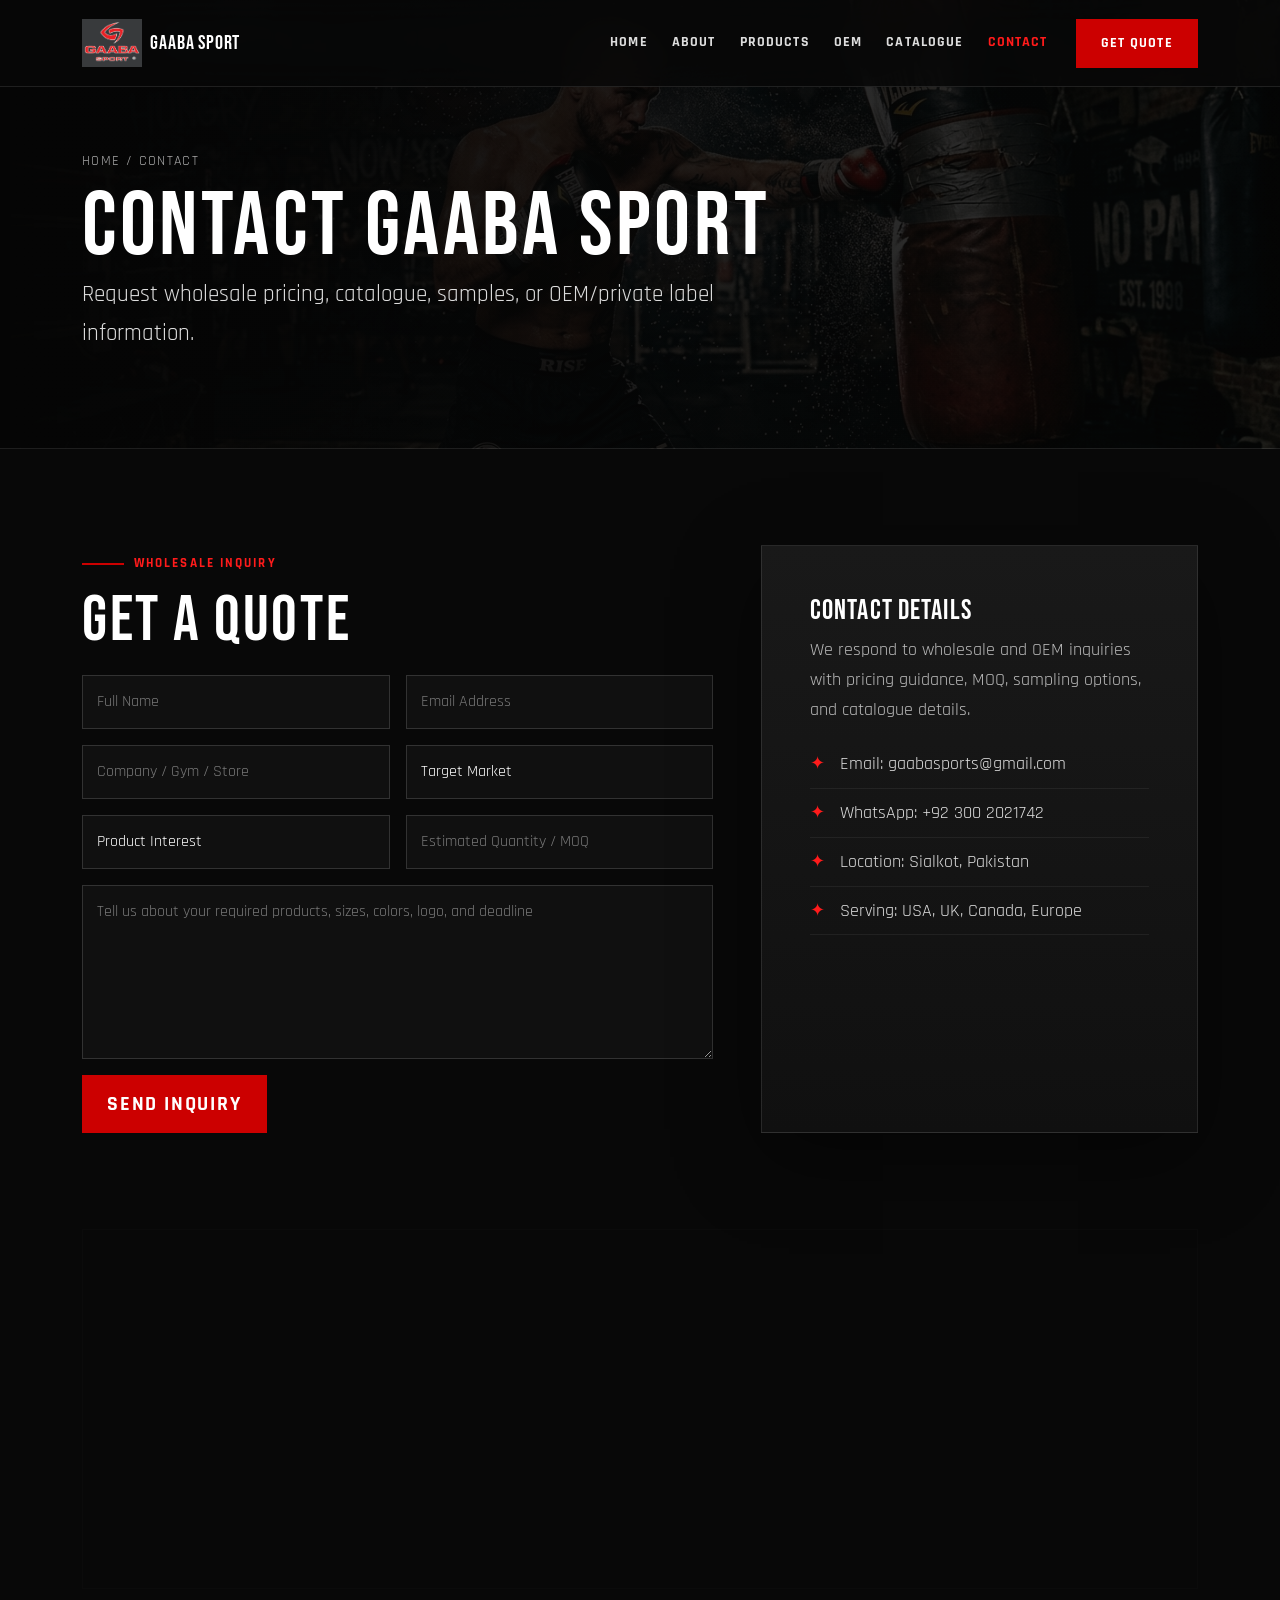
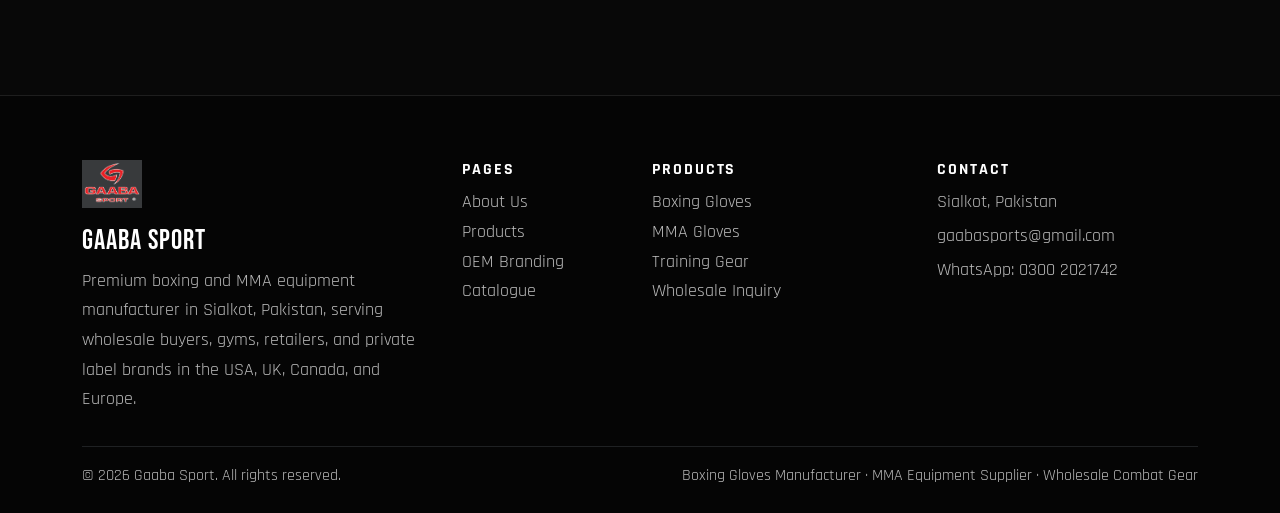
==== commit 71bd5579: "Update contact.html" ====
--- a/contact.html
+++ b/contact.html
@@ -1,7 +1,7 @@
 <!doctype html>
 <html lang="en">
 <head><meta charset="utf-8"><meta name="viewport" content="width=device-width, initial-scale=1"><link rel="icon" href="img/logo.png"><link rel="preconnect" href="https://fonts.googleapis.com"><link rel="preconnect" href="https://fonts.gstatic.com" crossorigin><link href="https://fonts.googleapis.com/css2?family=Bebas+Neue&family=Crimson+Pro:ital,wght@0,400;0,600;1,400&family=Rajdhani:wght@400;500;600;700&display=swap" rel="stylesheet"><link href="https://cdn.jsdelivr.net/npm/bootstrap@5.3.3/dist/css/bootstrap.min.css" rel="stylesheet"><link rel="stylesheet" href="css/style.css"><title>Contact Gaaba Sport | Wholesale Boxing Gear Inquiry</title><meta name="description" content="Contact Gaaba Sport for wholesale boxing gloves, MMA equipment supplier pricing, catalogue, samples, MOQ, and OEM branding inquiries."></head>
-<body><nav class="navbar navbar-expand-lg fixed-top navbar-dark"><div class="container"><a class="navbar-brand d-flex align-items-center gap-2" href="index.html"><img src="img/logo.png" class="logo" alt="Gaaba Sport logo"><span>Gaaba Sport</span></a><button class="navbar-toggler" type="button" data-bs-toggle="collapse" data-bs-target="#nav"><span class="navbar-toggler-icon"></span></button><div class="collapse navbar-collapse" id="nav"><ul class="navbar-nav ms-auto align-items-lg-center"><li class="nav-item"><a class="nav-link" href="index.html">Home</a></li><li class="nav-item"><a class="nav-link" href="about.html">About</a></li><li class="nav-item"><a class="nav-link" href="products.html">Products</a></li><li class="nav-item"><a class="nav-link" href="oem.html">OEM</a></li><li class="nav-item"><a class="nav-link" href="catalogue.html">Catalogue</a></li><li class="nav-item"><a class="nav-link" href="contact.html">Contact</a></li><li class="nav-item ms-lg-3"><a class="btn btn-gs btn-sm" href="contact.html">Get Quote</a></li></ul></div></div></nav><header class="page-hero"><div class="container"><div class="crumb">Home / Contact</div><h1 class="display-title mt-3">Contact Gaaba Sport</h1><p class="lead-xl col-lg-8">Request wholesale pricing, catalogue, samples, or OEM/private label information.</p></div></header><section class="section"><div class="container"><div class="row g-5"><div class="col-lg-7"><span class="eyebrow">Wholesale Inquiry</span><h2 class="section-title mt-3">Get a quote</h2><form class="row g-3 mt-2"><div class="col-md-6"><input class="form-control" placeholder="Full Name" required></div><div class="col-md-6"><input type="email" class="form-control" placeholder="Email Address" required></div><div class="col-md-6"><input class="form-control" placeholder="Company / Gym / Store"></div><div class="col-md-6"><select class="form-select"><option selected>Target Market</option><option>USA</option><option>UK</option><option>Canada</option><option>Europe</option><option>Other</option></select></div><div class="col-md-6"><select class="form-select"><option selected>Product Interest</option><option>Boxing Gloves</option><option>MMA Gloves</option><option>Training Gear</option><option>OEM Custom Branding</option></select></div><div class="col-md-6"><input class="form-control" placeholder="Estimated Quantity / MOQ"></div><div class="col-12"><textarea class="form-control" rows="6" placeholder="Tell us about your required products, sizes, colors, logo, and deadline"></textarea></div><div class="col-12"><button type="submit" class="btn btn-gs btn-lg">Send Inquiry</button></div></form></div><div class="col-lg-5"><div class="card-gs p-4 p-lg-5"><h3>Contact Details</h3><p class="text-muted2">We respond to wholesale and OEM inquiries with pricing guidance, MOQ, sampling options, and catalogue details.</p><ul class="feature-list"><li>Email: <a href="mailto:gaabasports@gmail.com">gaabasports@gmail.com</a></li><li>WhatsApp: <a href="https://wa.me/923000000000">+92 300 0000000</a></li><li>Location: Sialkot, Pakistan</li><li>Serving: USA, UK, Canada, Europe</li></ul></div></div></div></div></section><section class="section pt-0"><div class="container"><iframe class="map w-100" loading="lazy" allowfullscreen src="https://www.google.com/maps?q=Sialkot%2C%20Pakistan&output=embed" title="Gaaba Sport Sialkot Pakistan map"></iframe></div></section><footer class="footer"><div class="container"><div class="row g-4"><div class="col-lg-4"><img src="img/logo.png" class="logo mb-3" alt="Gaaba Sport logo"><h3 class="font-display">Gaaba Sport</h3><p class="text-muted2">Premium boxing and MMA equipment manufacturer in Sialkot, Pakistan, serving wholesale buyers, gyms, retailers, and private label brands in the USA, UK, Canada, and Europe.</p></div><div class="col-6 col-lg-2"><h6 class="small-title">Pages</h6><p><a href="about.html">About Us</a><br><a href="products.html">Products</a><br><a href="oem.html">OEM Branding</a><br><a href="catalogue.html">Catalogue</a></p></div><div class="col-6 col-lg-3"><h6 class="small-title">Products</h6><p><a href="products.html#boxing">Boxing Gloves</a><br><a href="products.html#mma">MMA Gloves</a><br><a href="products.html#training">Training Gear</a><br><a href="contact.html">Wholesale Inquiry</a></p></div><div class="col-lg-3"><h6 class="small-title">Contact</h6><p class="text-muted2 mb-1">Sialkot, Pakistan</p><p class="mb-1"><a href="mailto:gaabasports@gmail.com">gaabasports@gmail.com</a></p><p>
+<body><nav class="navbar navbar-expand-lg fixed-top navbar-dark"><div class="container"><a class="navbar-brand d-flex align-items-center gap-2" href="index.html"><img src="img/logo.png" class="logo" alt="Gaaba Sport logo"><span>Gaaba Sport</span></a><button class="navbar-toggler" type="button" data-bs-toggle="collapse" data-bs-target="#nav"><span class="navbar-toggler-icon"></span></button><div class="collapse navbar-collapse" id="nav"><ul class="navbar-nav ms-auto align-items-lg-center"><li class="nav-item"><a class="nav-link" href="index.html">Home</a></li><li class="nav-item"><a class="nav-link" href="about.html">About</a></li><li class="nav-item"><a class="nav-link" href="products.html">Products</a></li><li class="nav-item"><a class="nav-link" href="oem.html">OEM</a></li><li class="nav-item"><a class="nav-link" href="catalogue.html">Catalogue</a></li><li class="nav-item"><a class="nav-link" href="contact.html">Contact</a></li><li class="nav-item ms-lg-3"><a class="btn btn-gs btn-sm" href="contact.html">Get Quote</a></li></ul></div></div></nav><header class="page-hero"><div class="container"><div class="crumb">Home / Contact</div><h1 class="display-title mt-3">Contact Gaaba Sport</h1><p class="lead-xl col-lg-8">Request wholesale pricing, catalogue, samples, or OEM/private label information.</p></div></header><section class="section"><div class="container"><div class="row g-5"><div class="col-lg-7"><span class="eyebrow">Wholesale Inquiry</span><h2 class="section-title mt-3">Get a quote</h2><form class="row g-3 mt-2"><div class="col-md-6"><input class="form-control" placeholder="Full Name" required></div><div class="col-md-6"><input type="email" class="form-control" placeholder="Email Address" required></div><div class="col-md-6"><input class="form-control" placeholder="Company / Gym / Store"></div><div class="col-md-6"><select class="form-select"><option selected>Target Market</option><option>USA</option><option>UK</option><option>Canada</option><option>Europe</option><option>Other</option></select></div><div class="col-md-6"><select class="form-select"><option selected>Product Interest</option><option>Boxing Gloves</option><option>MMA Gloves</option><option>Training Gear</option><option>OEM Custom Branding</option></select></div><div class="col-md-6"><input class="form-control" placeholder="Estimated Quantity / MOQ"></div><div class="col-12"><textarea class="form-control" rows="6" placeholder="Tell us about your required products, sizes, colors, logo, and deadline"></textarea></div><div class="col-12"><button type="submit" class="btn btn-gs btn-lg">Send Inquiry</button></div></form></div><div class="col-lg-5"><div class="card-gs p-4 p-lg-5"><h3>Contact Details</h3><p class="text-muted2">We respond to wholesale and OEM inquiries with pricing guidance, MOQ, sampling options, and catalogue details.</p><ul class="feature-list"><li>Email: <a href="mailto:gaabasports@gmail.com">gaabasports@gmail.com</a></li><li>WhatsApp: <a href="https://wa.me/923002021742">+92 300 2021742</a></li><li>Location: Sialkot, Pakistan</li><li>Serving: USA, UK, Canada, Europe</li></ul></div></div></div></div></section><section class="section pt-0"><div class="container"><iframe class="map w-100" loading="lazy" allowfullscreen src="https://www.google.com/maps?q=Sialkot%2C%20Pakistan&output=embed" title="Gaaba Sport Sialkot Pakistan map"></iframe></div></section><footer class="footer"><div class="container"><div class="row g-4"><div class="col-lg-4"><img src="img/logo.png" class="logo mb-3" alt="Gaaba Sport logo"><h3 class="font-display">Gaaba Sport</h3><p class="text-muted2">Premium boxing and MMA equipment manufacturer in Sialkot, Pakistan, serving wholesale buyers, gyms, retailers, and private label brands in the USA, UK, Canada, and Europe.</p></div><div class="col-6 col-lg-2"><h6 class="small-title">Pages</h6><p><a href="about.html">About Us</a><br><a href="products.html">Products</a><br><a href="oem.html">OEM Branding</a><br><a href="catalogue.html">Catalogue</a></p></div><div class="col-6 col-lg-3"><h6 class="small-title">Products</h6><p><a href="products.html#boxing">Boxing Gloves</a><br><a href="products.html#mma">MMA Gloves</a><br><a href="products.html#training">Training Gear</a><br><a href="contact.html">Wholesale Inquiry</a></p></div><div class="col-lg-3"><h6 class="small-title">Contact</h6><p class="text-muted2 mb-1">Sialkot, Pakistan</p><p class="mb-1"><a href="mailto:gaabasports@gmail.com">gaabasports@gmail.com</a></p><p>
   <a href="https://wa.me/923002021742" target="_blank">
     WhatsApp: 0300 2021742
   </a>
